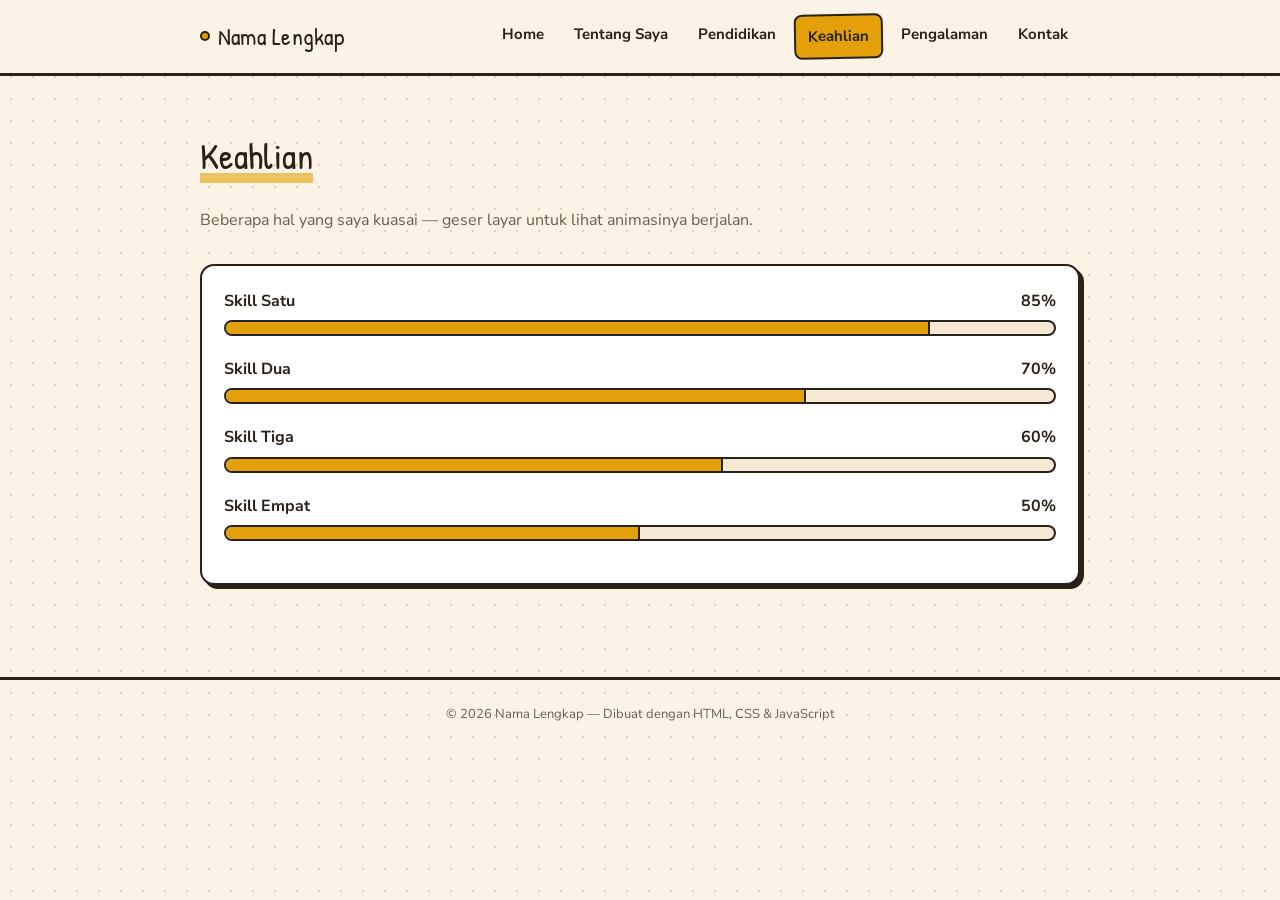
==== keahlian.html @ da3a92e2 "profile" ====
<!DOCTYPE html>
<html lang="id">
<head>
<meta charset="UTF-8">
<meta name="viewport" content="width=device-width, initial-scale=1.0">
<title>Keahlian — Nama Lengkap</title>
<link rel="stylesheet" href="style.css">
</head>
<body>

<nav class="navbar">
  <div class="nav-inner">
    <a href="index.html" class="brand"><span class="dot"></span>Nama Lengkap</a>
    <button class="nav-toggle" aria-label="Buka menu">
      <span></span><span></span><span></span>
    </button>
    <ul class="nav-links">
      <li><a href="index.html">Home</a></li>
      <li><a href="tentang.html">Tentang Saya</a></li>
      <li><a href="pendidikan.html">Pendidikan</a></li>
      <li><a href="keahlian.html">Keahlian</a></li>
      <li><a href="pengalaman.html">Pengalaman</a></li>
      <li><a href="kontak.html">Kontak</a></li>
    </ul>
  </div>
</nav>

<main>
  <div class="container">
    <h1 class="page-title">Keahlian</h1>
    <p class="section-sub">Beberapa hal yang saya kuasai — geser layar untuk lihat animasinya berjalan.</p>

    <div class="card">
      <!-- Ganti nama skill & data-level (0-100) sesuai kemampuan Anda -->
      <div class="skill-item">
        <div class="skill-label"><span>Skill Satu</span><span>85%</span></div>
        <div class="skill-bar-bg"><div class="skill-bar-fill" data-level="85"></div></div>
      </div>
      <div class="skill-item">
        <div class="skill-label"><span>Skill Dua</span><span>70%</span></div>
        <div class="skill-bar-bg"><div class="skill-bar-fill" data-level="70"></div></div>
      </div>
      <div class="skill-item">
        <div class="skill-label"><span>Skill Tiga</span><span>60%</span></div>
        <div class="skill-bar-bg"><div class="skill-bar-fill" data-level="60"></div></div>
      </div>
      <div class="skill-item">
        <div class="skill-label"><span>Skill Empat</span><span>50%</span></div>
        <div class="skill-bar-bg"><div class="skill-bar-fill" data-level="50"></div></div>
      </div>
    </div>
  </div>
</main>

<footer>
  © 2026 Nama Lengkap — Dibuat dengan HTML, CSS &amp; JavaScript
</footer>

<script src="script.js"></script>
</body>
</html>
---- style.css ----
@import url('https://fonts.googleapis.com/css2?family=Patrick+Hand&family=Nunito+Sans:wght@400;600;700;800&display=swap');

:root{
  --paper: #FBF3E6;
  --paper-2: #F5E9D6;
  --ink: #2A2117;
  --ink-soft: #6B5F4F;
  --accent: #E3A008;   /* mustard */
  --accent-2: #1B3358; /* navy */
  --accent-3: #C1440E; /* rust, dipakai tipis-tipis */
  --line: #E0D3B8;
  --card: #FFFFFF;
  --radius: 14px;
  --shadow: 4px 4px 0 var(--ink);
}

*{ box-sizing:border-box; }

body{
  margin:0;
  background:var(--paper);
  background-image:
    radial-gradient(var(--line) 1px, transparent 1px);
  background-size: 22px 22px;
  color:var(--ink);
  font-family:'Nunito Sans', sans-serif;
  line-height:1.65;
}

h1,h2,h3,.brand{
  font-family:'Patrick Hand', cursive;
  font-weight:400;
  letter-spacing:.01em;
}

a{ color:inherit; text-decoration:none; }
img{ max-width:100%; display:block; }

.container{
  max-width:920px;
  margin:0 auto;
  padding:0 20px;
}

/* ---------------- NAVBAR ---------------- */
.navbar{
  position:sticky;
  top:0;
  z-index:100;
  background:var(--paper);
  border-bottom:3px solid var(--ink);
}
.nav-inner{
  max-width:920px;
  margin:0 auto;
  padding:14px 20px;
  display:flex;
  align-items:center;
  justify-content:space-between;
}
.brand{
  font-size:24px;
  display:flex;
  align-items:center;
  gap:8px;
}
.brand .dot{
  width:10px; height:10px;
  background:var(--accent);
  border-radius:50%;
  border:2px solid var(--ink);
}
.nav-toggle{
  display:none;
  flex-direction:column;
  gap:5px;
  background:none;
  border:2px solid var(--ink);
  border-radius:8px;
  padding:8px 10px;
  cursor:pointer;
}
.nav-toggle span{
  width:20px; height:2px;
  background:var(--ink);
  display:block;
}
.nav-links{
  display:flex;
  gap:6px;
  list-style:none;
  margin:0; padding:0;
  font-weight:700;
  font-size:15px;
}
.nav-links a{
  padding:8px 12px;
  border-radius:8px;
  transition:background .2s ease, transform .15s ease;
  display:inline-block;
}
.nav-links a:hover{ background:var(--paper-2); }
.nav-links a.active{
  background:var(--accent);
  border:2px solid var(--ink);
  transform:rotate(-1deg);
}

@media (max-width: 700px){
  .nav-toggle{ display:flex; }
  .nav-links{
    position:absolute;
    top:100%; left:0; right:0;
    background:var(--paper);
    flex-direction:column;
    border-bottom:3px solid var(--ink);
    max-height:0;
    overflow:hidden;
    transition:max-height .3s ease;
  }
  .nav-links.open{ max-height:400px; }
  .nav-links li{ width:100%; }
  .nav-links a{ display:block; padding:14px 20px; border-radius:0; }
}

/* ---------------- HERO ---------------- */
.hero{
  padding:70px 0 50px;
  display:grid;
  grid-template-columns:auto 1fr;
  gap:40px;
  align-items:center;
}
.avatar-frame{
  width:180px; height:180px;
  border-radius:50%;
  background:var(--card);
  border:4px solid var(--ink);
  box-shadow:var(--shadow);
  display:flex; align-items:center; justify-content:center;
  font-size:52px;
  color:var(--ink-soft);
  overflow:hidden;
  flex-shrink:0;
}
.avatar-frame img{ width:100%; height:100%; object-fit:cover; }

.hero h1{
  font-size:44px;
  margin:0 0 6px;
}
.hero .meta{
  font-weight:700;
  color:var(--accent-2);
  margin-bottom:14px;
}
.hero p{
  max-width:480px;
  color:var(--ink-soft);
}
.hero .tag{
  display:inline-block;
  background:var(--accent);
  border:2px solid var(--ink);
  border-radius:20px;
  padding:4px 14px;
  font-weight:700;
  font-size:13px;
  margin-bottom:14px;
  transform:rotate(-1deg);
}

@media (max-width: 600px){
  .hero{ grid-template-columns:1fr; text-align:center; }
  .avatar-frame{ margin:0 auto; }
  .hero p{ margin-left:auto; margin-right:auto; }
}

/* ---------------- BUTTONS ---------------- */
.btn{
  display:inline-block;
  padding:10px 20px;
  border-radius:10px;
  border:2px solid var(--ink);
  background:var(--card);
  font-weight:700;
  box-shadow:3px 3px 0 var(--ink);
  transition:transform .15s ease, box-shadow .15s ease;
}
.btn:hover{ transform:translate(-2px,-2px); box-shadow:5px 5px 0 var(--ink); }
.btn-primary{ background:var(--accent); }
.btn-row{ display:flex; gap:12px; flex-wrap:wrap; margin-top:10px; }

/* ---------------- SECTIONS / CARDS ---------------- */
main{ padding-bottom:70px; }
.page-title{
  font-size:36px;
  margin:50px 0 6px;
  position:relative;
  display:inline-block;
}
.page-title::after{
  content:"";
  position:absolute;
  left:0; bottom:2px;
  width:100%; height:10px;
  background:var(--accent);
  z-index:-1;
  opacity:.6;
}
.section-sub{ color:var(--ink-soft); margin-bottom:30px; }

.card{
  background:var(--card);
  border:2px solid var(--ink);
  border-radius:var(--radius);
  box-shadow:var(--shadow);
  padding:22px;
  margin-bottom:22px;
}

.grid-2{
  display:grid;
  grid-template-columns:1fr 1fr;
  gap:20px;
}
@media (max-width:650px){ .grid-2{ grid-template-columns:1fr; } }

/* ---------------- HOBI CHIPS ---------------- */
.chip-row{ display:flex; flex-wrap:wrap; gap:10px; }
.chip{
  background:var(--paper-2);
  border:2px solid var(--ink);
  border-radius:20px;
  padding:6px 14px;
  font-size:14px;
  font-weight:700;
  cursor:default;
  transition:transform .15s ease;
}
.chip:hover{ transform:translateY(-2px) rotate(-1deg); }

/* ---------------- TIMELINE (Pendidikan) ---------------- */
.timeline{
  border-left:3px solid var(--ink);
  margin-left:10px;
  padding-left:26px;
}
.timeline-item{ position:relative; margin-bottom:32px; }
.timeline-item::before{
  content:"";
  position:absolute;
  left:-33px; top:4px;
  width:14px; height:14px;
  background:var(--accent);
  border:3px solid var(--ink);
  border-radius:50%;
}
.timeline-item .year{
  font-family:'Patrick Hand', cursive;
  font-size:20px;
  color:var(--accent-2);
}
.timeline-item h3{ margin:2px 0 4px; font-family:'Nunito Sans',sans-serif; font-weight:800; font-size:17px; }
.timeline-item p{ margin:0; color:var(--ink-soft); font-size:15px; }

/* ---------------- SKILLS ---------------- */
.skill-item{ margin-bottom:20px; }
.skill-label{
  display:flex;
  justify-content:space-between;
  font-weight:700;
  margin-bottom:6px;
}
.skill-bar-bg{
  background:var(--paper-2);
  border:2px solid var(--ink);
  border-radius:10px;
  height:16px;
  overflow:hidden;
}
.skill-bar-fill{
  height:100%;
  width:0%;
  background:var(--accent);
  border-right:2px solid var(--ink);
  transition:width 1.1s ease;
}

/* ---------------- PROJECT CARDS ---------------- */
.project-card{
  background:var(--card);
  border:2px solid var(--ink);
  border-radius:var(--radius);
  box-shadow:var(--shadow);
  padding:20px;
  margin-bottom:20px;
  transition:transform .15s ease;
}
.project-card:hover{ transform:translate(-2px,-2px); }
.project-card h3{ font-family:'Nunito Sans',sans-serif; font-weight:800; font-size:18px; margin:0 0 6px; }
.project-tags{ display:flex; gap:8px; flex-wrap:wrap; margin-top:10px; }
.project-tags span{
  background:var(--paper-2);
  border:1px solid var(--ink);
  border-radius:6px;
  font-size:12px;
  padding:3px 8px;
  font-weight:700;
}

/* ---------------- CONTACT ---------------- */
.contact-grid{
  display:grid;
  grid-template-columns:1fr 1fr;
  gap:28px;
}
@media (max-width:650px){ .contact-grid{ grid-template-columns:1fr; } }

.social-list{ list-style:none; margin:0; padding:0; }
.social-list li{ margin-bottom:12px; }
.social-list a{
  display:flex;
  align-items:center;
  gap:10px;
  font-weight:700;
  padding:10px 14px;
  border:2px solid var(--ink);
  border-radius:10px;
  background:var(--card);
  box-shadow:2px 2px 0 var(--ink);
  transition:transform .15s ease;
}
.social-list a:hover{ transform:translate(-2px,-2px); }

.copy-email-row{ display:flex; gap:10px; align-items:center; flex-wrap:wrap; }
#copyFeedback{
  font-size:13px;
  color:var(--accent-2);
  font-weight:700;
  opacity:0;
  transition:opacity .3s ease;
}
#copyFeedback.show{ opacity:1; }

form{ display:flex; flex-direction:column; gap:12px; }
label{ font-weight:700; font-size:14px; }
input, textarea{
  font-family:'Nunito Sans', sans-serif;
  padding:10px 12px;
  border:2px solid var(--ink);
  border-radius:8px;
  background:var(--card);
  font-size:14px;
}
textarea{ resize:vertical; min-height:100px; }
.form-msg{ font-size:14px; font-weight:700; min-height:20px; }
.form-msg.error{ color:var(--accent-3); }
.form-msg.success{ color:var(--accent-2); }

/* ---------------- FOOTER ---------------- */
footer{
  border-top:3px solid var(--ink);
  padding:24px 0;
  text-align:center;
  font-size:13px;
  color:var(--ink-soft);
}
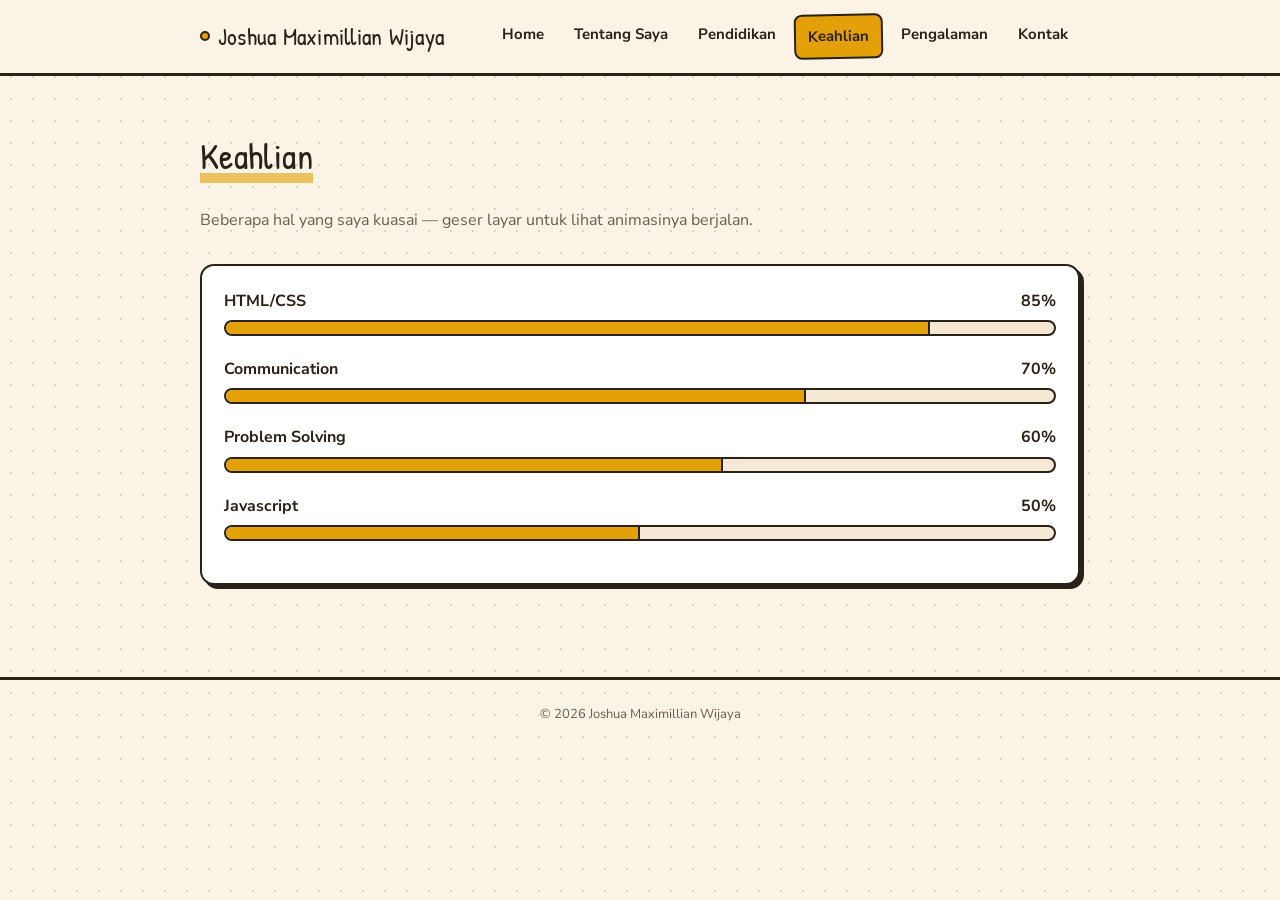
==== commit 23e2f641: "new" ====
--- a/keahlian.html
+++ b/keahlian.html
@@ -3,14 +3,14 @@
 <head>
 <meta charset="UTF-8">
 <meta name="viewport" content="width=device-width, initial-scale=1.0">
-<title>Keahlian — Nama Lengkap</title>
+<title>Keahlian — Joshua Maximillian Wijaya</title>
 <link rel="stylesheet" href="style.css">
 </head>
 <body>
 
 <nav class="navbar">
   <div class="nav-inner">
-    <a href="index.html" class="brand"><span class="dot"></span>Nama Lengkap</a>
+    <a href="index.html" class="brand"><span class="dot"></span>Joshua Maximillian Wijaya</a>
     <button class="nav-toggle" aria-label="Buka menu">
       <span></span><span></span><span></span>
     </button>
@@ -33,19 +33,19 @@
     <div class="card">
       <!-- Ganti nama skill & data-level (0-100) sesuai kemampuan Anda -->
       <div class="skill-item">
-        <div class="skill-label"><span>Skill Satu</span><span>85%</span></div>
+        <div class="skill-label"><span>HTML/CSS</span><span>85%</span></div>
         <div class="skill-bar-bg"><div class="skill-bar-fill" data-level="85"></div></div>
       </div>
       <div class="skill-item">
-        <div class="skill-label"><span>Skill Dua</span><span>70%</span></div>
+        <div class="skill-label"><span>Communication</span><span>70%</span></div>
         <div class="skill-bar-bg"><div class="skill-bar-fill" data-level="70"></div></div>
       </div>
       <div class="skill-item">
-        <div class="skill-label"><span>Skill Tiga</span><span>60%</span></div>
+        <div class="skill-label"><span>Problem Solving</span><span>60%</span></div>
         <div class="skill-bar-bg"><div class="skill-bar-fill" data-level="60"></div></div>
       </div>
       <div class="skill-item">
-        <div class="skill-label"><span>Skill Empat</span><span>50%</span></div>
+        <div class="skill-label"><span>Javascript</span><span>50%</span></div>
         <div class="skill-bar-bg"><div class="skill-bar-fill" data-level="50"></div></div>
       </div>
     </div>
@@ -53,7 +53,7 @@
 </main>
 
 <footer>
-  © 2026 Nama Lengkap — Dibuat dengan HTML, CSS &amp; JavaScript
+  © 2026 Joshua Maximillian Wijaya 
 </footer>
 
 <script src="script.js"></script>
